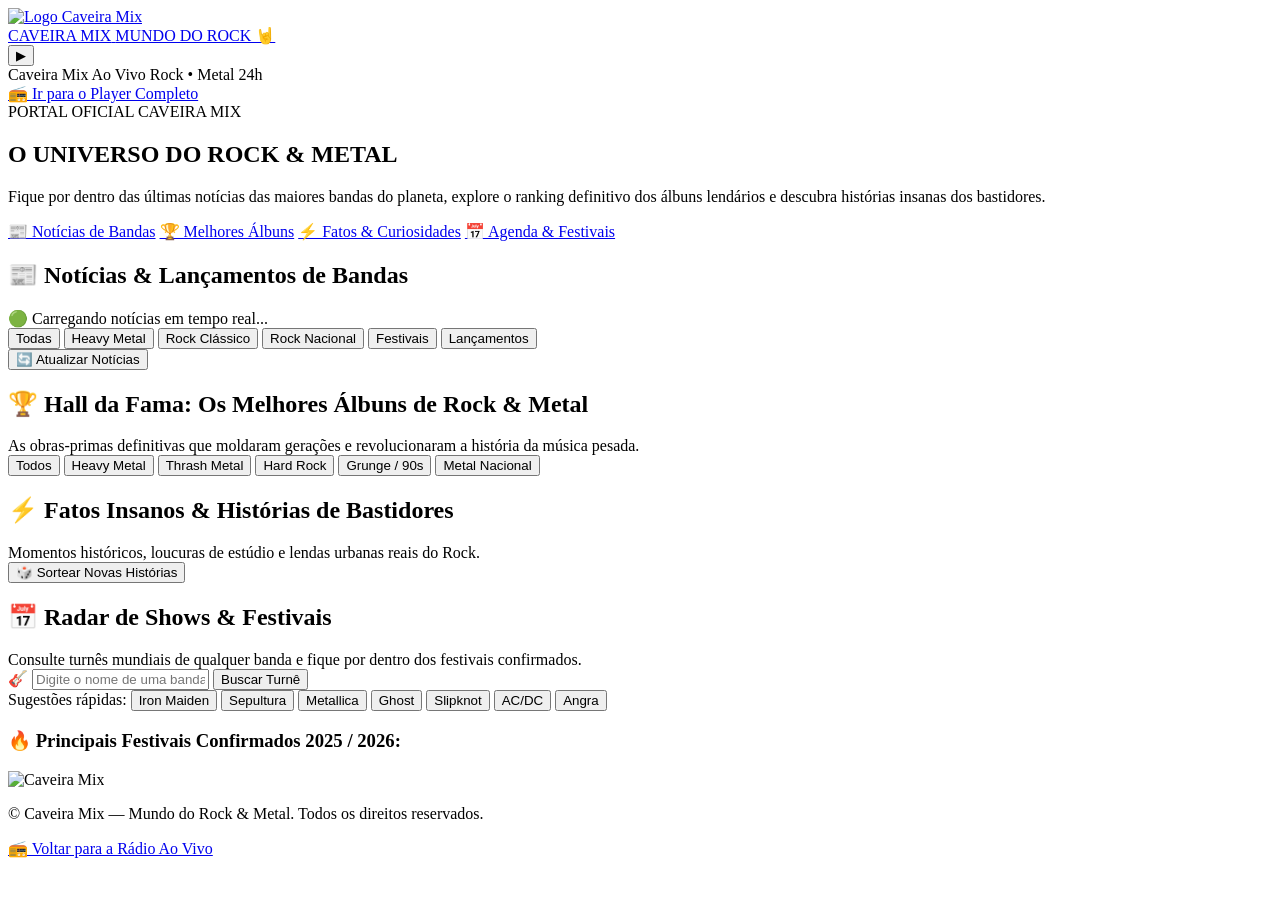
==== public/live/noticias.html @ 5861515b "feat: initial commit - CAVEIRA MIX project" ====
<!DOCTYPE html>
<html lang="pt-BR">
<head>
  <meta charset="UTF-8" />
  <meta name="viewport" content="width=device-width, initial-scale=1.0" />
  <title>Mundo do Rock — Notícias, Melhores Álbuns & Lançamentos | Caveira Mix</title>
  <meta name="description" content="Portal de Notícias de Rock e Heavy Metal da Rádio Caveira Mix. Ranking dos maiores álbuns de todos os tempos, novidades de bandas, festivais e bastidores." />
  <meta name="theme-color" content="#0a0a0a" />
  <meta name="author" content="Caveira Mix" />
  <link rel="canonical" href="https://caveira-mix.uk/live/noticias.html" />

  <!-- Open Graph -->
  <meta property="og:type" content="website" />
  <meta property="og:title" content="Mundo do Rock & Heavy Metal — Caveira Mix" />
  <meta property="og:description" content="Notícias de bandas de rock, ranking dos melhores álbuns da história e tudo sobre a música pesada." />
  <meta property="og:image" content="/live/assets/logo.png" />

  <link rel="icon" href="/favicon.ico" />
  <link rel="apple-touch-icon" href="/live/assets/logo.png" />
  <link rel="stylesheet" href="/live/css/styles.css" />
  <link rel="stylesheet" href="/live/css/noticias.css" />
</head>
<body>
  <!-- Fundo dinâmico da rádio -->
  <div class="bg-layer" aria-hidden="true"></div>

  <!-- Header do Portal de Notícias -->
  <header class="news-header">
    <a href="/live/index.html" class="news-brand-wrap" title="Ir para a página principal">
      <img src="/live/assets/logo.png" alt="Logo Caveira Mix" class="brand-logo" width="48" height="48" />
      <div class="brand-text">
        <span class="brand-name">CAVEIRA MIX</span>
        <span class="news-portal-tag">MUNDO DO ROCK 🤘</span>
      </div>
    </a>

    <!-- Mini Streamer ao Vivo para continuar ouvindo -->
    <div class="header-stream-bar" title="Ouvindo Caveira Mix Ao Vivo">
      <button class="btn-header-play" id="btn-header-play" aria-label="Tocar ou Pausar Rádio Ao Vivo">▶</button>
      <div class="header-stream-info">
        <span class="header-stream-title" id="header-stream-title">Caveira Mix Ao Vivo</span>
        <span class="header-stream-artist" id="header-stream-artist">Rock • Metal 24h</span>
      </div>
      <audio id="header-audio" preload="none"></audio>
    </div>

    <!-- Botão de Voltar para a Rádio Principal -->
    <a href="/live/index.html" class="btn-back-radio">
      <span>📻</span> Ir para o Player Completo
    </a>
  </header>

  <main>
    <!-- HERO DO PORTAL -->
    <section class="news-hero">
      <div class="news-hero-badge"><span class="pulse-dot"></span> PORTAL OFICIAL CAVEIRA MIX</div>
      <h1 class="news-hero-title">O UNIVERSO DO ROCK & METAL</h1>
      <p class="news-hero-sub">
        Fique por dentro das últimas notícias das maiores bandas do planeta, explore o ranking definitivo dos álbuns lendários e descubra histórias insanas dos bastidores.
      </p>

      <!-- Pílulas de Navegação Rápida -->
      <nav class="portal-nav-pills" aria-label="Navegação rápida do portal">
        <a href="#noticias" class="portal-pill">📰 Notícias de Bandas</a>
        <a href="#ranking-albuns" class="portal-pill">🏆 Melhores Álbuns</a>
        <a href="#curiosidades" class="portal-pill">⚡ Fatos & Curiosidades</a>
        <a href="#festivais" class="portal-pill">📅 Agenda & Festivais</a>
      </nav>
    </section>

    <!-- SEÇÃO 1: NOTÍCIAS DO ROCK EM TEMPO REAL -->
    <section class="portal-container" id="noticias">
      <div class="portal-sec-header">
        <div>
          <h2 class="portal-sec-title"><span>📰</span> Notícias & Lançamentos de Bandas</h2>
          <span class="news-live-status" id="news-live-status">🟢 Carregando notícias em tempo real...</span>
        </div>
        <div class="news-controls-row">
          <div class="filter-tabs" role="tablist">
            <button class="filter-btn active" data-news-filter="todas">Todas</button>
            <button class="filter-btn" data-news-filter="metal">Heavy Metal</button>
            <button class="filter-btn" data-news-filter="classico">Rock Clássico</button>
            <button class="filter-btn" data-news-filter="nacional">Rock Nacional</button>
            <button class="filter-btn" data-news-filter="festivais">Festivais</button>
            <button class="filter-btn" data-news-filter="lancamentos">Lançamentos</button>
          </div>
          <button id="btn-refresh-news" class="btn-refresh-news" type="button" title="Atualizar notícias do rock agora">
            <span class="btn-refresh-icon">🔄</span> Atualizar Notícias
          </button>
        </div>
      </div>

      <div class="news-grid" id="news-grid">
        <!-- Renderizado dinamicamente via noticias.js -->
      </div>
    </section>

    <!-- SEÇÃO 2: RANKING DOS MELHORES ÁLBUNS DE ROCK & METAL -->
    <section class="portal-container" id="ranking-albuns">
      <div class="portal-sec-header">
        <div>
          <h2 class="portal-sec-title"><span>🏆</span> Hall da Fama: Os Melhores Álbuns de Rock & Metal</h2>
          <p class="share-subtitle" style="text-align: left; margin: 0.3rem 0 0;">As obras-primas definitivas que moldaram gerações e revolucionaram a história da música pesada.</p>
        </div>
        <div class="filter-tabs" role="tablist">
          <button class="filter-btn active" data-album-filter="todos">Todos</button>
          <button class="filter-btn" data-album-filter="heavy">Heavy Metal</button>
          <button class="filter-btn" data-album-filter="thrash">Thrash Metal</button>
          <button class="filter-btn" data-album-filter="hard">Hard Rock</button>
          <button class="filter-btn" data-album-filter="grunge">Grunge / 90s</button>
          <button class="filter-btn" data-album-filter="nacional">Metal Nacional</button>
        </div>
      </div>

      <div class="albums-grid" id="albums-grid">
        <!-- Renderizado dinamicamente via noticias.js -->
      </div>
    </section>

    <!-- SEÇÃO 3: CURIOSIDADES & BASTIDORES DO ROCK -->
    <section class="portal-container" id="curiosidades">
      <div class="portal-sec-header">
        <div>
          <h2 class="portal-sec-title"><span>⚡</span> Fatos Insanos & Histórias de Bastidores</h2>
          <p class="share-subtitle" style="text-align: left; margin: 0.3rem 0 0;">Momentos históricos, loucuras de estúdio e lendas urbanas reais do Rock.</p>
        </div>
        <div class="trivia-actions">
          <button id="btn-shuffle-trivia" class="btn-trivia-shuffle" type="button">
            <span class="btn-dice">🎲</span> Sortear Novas Histórias
          </button>
        </div>
      </div>

      <!-- Destaque: Fato do Dia -->
      <div id="trivia-daily-spotlight" class="trivia-spotlight-card"></div>

      <!-- Grid de Histórias Aleatórias -->
      <div class="trivia-grid" id="trivia-grid">
        <!-- Renderizado dinamicamente via noticias.js -->
      </div>
    </section>

    <!-- SEÇÃO 4: AGENDA DE FESTIVAIS & BUSCADOR DE SHOWS -->
    <section class="portal-container" id="festivais">
      <div class="portal-sec-header">
        <div>
          <h2 class="portal-sec-title"><span>📅</span> Radar de Shows & Festivais</h2>
          <p class="share-subtitle" style="text-align: left; margin: 0.3rem 0 0;">Consulte turnês mundiais de qualquer banda e fique por dentro dos festivais confirmados.</p>
        </div>
      </div>

      <!-- Buscador de Turnê por Banda -->
      <div class="tour-finder-box glass">
        <div class="tour-search-row">
          <span class="tour-search-icon">🎸</span>
          <input type="text" id="tour-search-input" placeholder="Digite o nome de uma banda (ex: Iron Maiden, Sepultura, Metallica, Ghost)..." aria-label="Buscar turnê de banda" />
          <button type="button" id="tour-search-btn" class="btn-tour-search">Buscar Turnê</button>
        </div>
        <div class="tour-quick-pills">
          <span class="tour-quick-label">Sugestões rápidas:</span>
          <button class="tour-quick-pill" data-band="Iron Maiden">Iron Maiden</button>
          <button class="tour-quick-pill" data-band="Sepultura">Sepultura</button>
          <button class="tour-quick-pill" data-band="Metallica">Metallica</button>
          <button class="tour-quick-pill" data-band="Ghost">Ghost</button>
          <button class="tour-quick-pill" data-band="Slipknot">Slipknot</button>
          <button class="tour-quick-pill" data-band="AC/DC">AC/DC</button>
          <button class="tour-quick-pill" data-band="Angra">Angra</button>
        </div>
      </div>

      <!-- Resultados da busca de turnê -->
      <div id="tour-results" class="tour-results-box" style="display: none;"></div>

      <h3 class="fest-subheading">🔥 Principais Festivais Confirmados 2025 / 2026:</h3>
      <div class="festivals-grid" id="festivals-grid">
        <!-- Renderizado dinamicamente via noticias.js -->
      </div>
    </section>
  </main>

  <footer class="site-footer">
    <img src="/live/assets/logo.png" alt="Caveira Mix" width="44" height="44" />
    <p>© <span id="news-year"></span> Caveira Mix — Mundo do Rock & Metal. Todos os direitos reservados.</p>
    <a href="/live/index.html" class="btn-back-radio" style="margin-top: 0.8rem;">
      <span>📻</span> Voltar para a Rádio Ao Vivo
    </a>
  </footer>

  <script src="/live/js/config.js"></script>
  <script src="/live/js/noticias.js"></script>
</body>
</html>
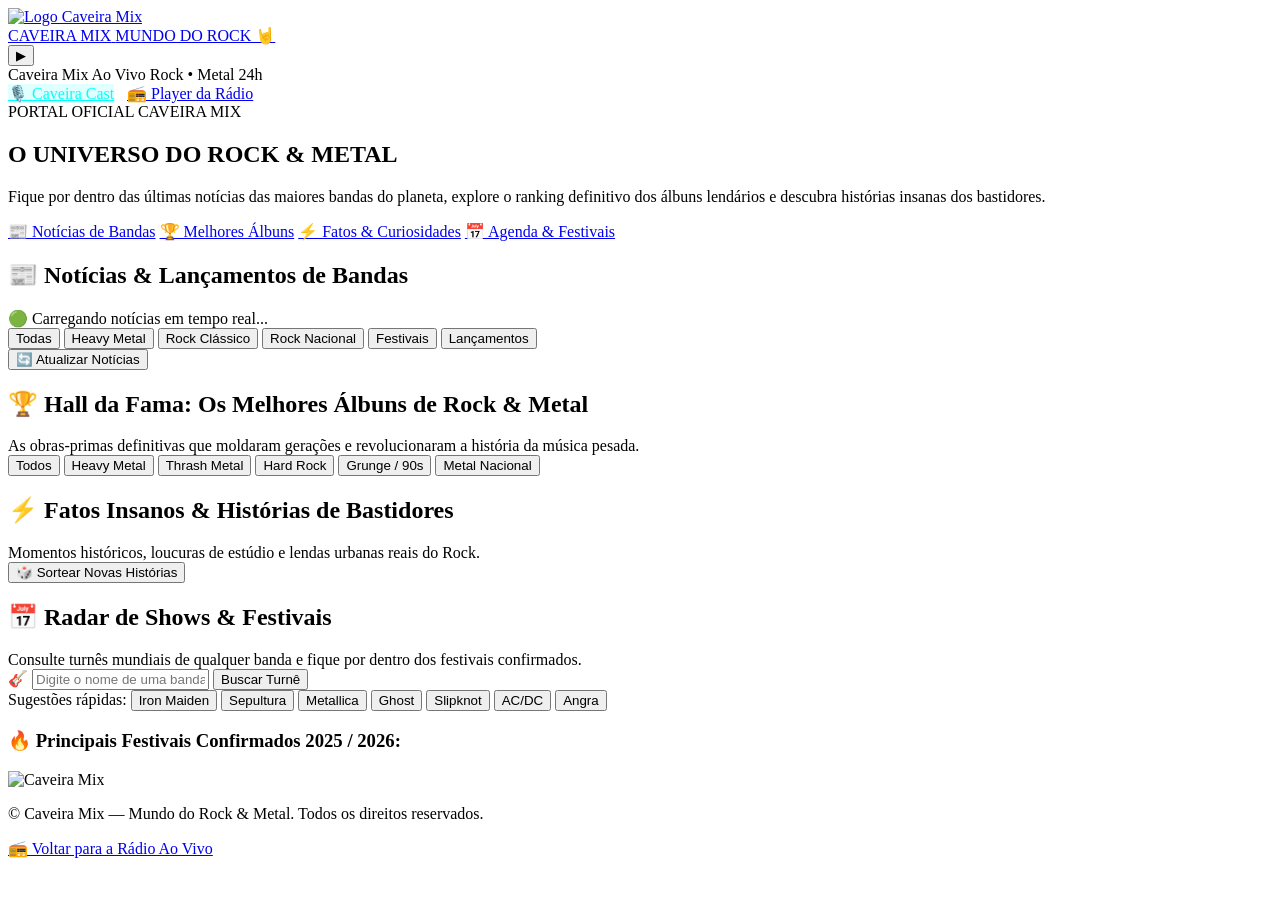
==== commit 53db7f74: "feat: transforma Caveira Cast em pagina separada dedicada com player proprio, busca e mini streamer " ====
--- a/public/live/noticias.html
+++ b/public/live/noticias.html
@@ -44,10 +44,15 @@
       <audio id="header-audio" preload="none"></audio>
     </div>
 
-    <!-- Botão de Voltar para a Rádio Principal -->
-    <a href="/live/index.html" class="btn-back-radio">
-      <span>📻</span> Ir para o Player Completo
-    </a>
+    <!-- Ações de Navegação -->
+    <div style="display: flex; align-items: center; gap: 0.8rem;">
+      <a href="/live/podcasts.html" class="btn-back-radio" style="background: rgba(0, 255, 255, 0.12); border-color: rgba(0, 255, 255, 0.4); color: #00ffff;">
+        <span>🎙️</span> Caveira Cast
+      </a>
+      <a href="/live/index.html" class="btn-back-radio">
+        <span>📻</span> Player da Rádio
+      </a>
+    </div>
   </header>
 
   <main>
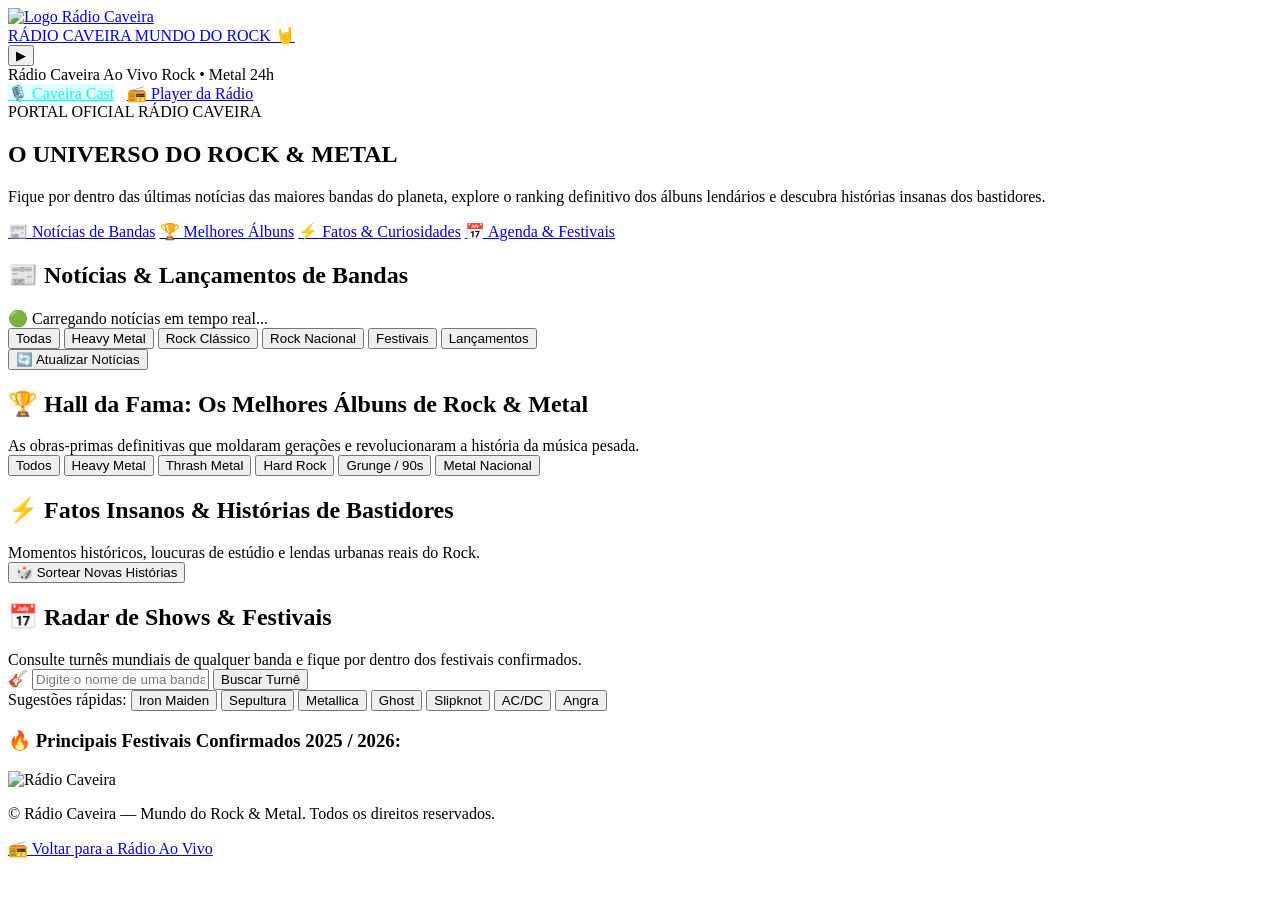
==== commit d779137f: "refactor: renomear radio web para RADIO CAVEIRA" ====
--- a/public/live/noticias.html
+++ b/public/live/noticias.html
@@ -3,15 +3,15 @@
 <head>
   <meta charset="UTF-8" />
   <meta name="viewport" content="width=device-width, initial-scale=1.0" />
-  <title>Mundo do Rock — Notícias, Melhores Álbuns & Lançamentos | Caveira Mix</title>
-  <meta name="description" content="Portal de Notícias de Rock e Heavy Metal da Rádio Caveira Mix. Ranking dos maiores álbuns de todos os tempos, novidades de bandas, festivais e bastidores." />
+  <title>Mundo do Rock — Notícias, Melhores Álbuns & Lançamentos | Rádio Caveira</title>
+  <meta name="description" content="Portal de Notícias de Rock e Heavy Metal da Rádio Caveira. Ranking dos maiores álbuns de todos os tempos, novidades de bandas, festivais e bastidores." />
   <meta name="theme-color" content="#0a0a0a" />
-  <meta name="author" content="Caveira Mix" />
+  <meta name="author" content="Rádio Caveira" />
   <link rel="canonical" href="https://caveira-mix.uk/live/noticias.html" />
 
   <!-- Open Graph -->
   <meta property="og:type" content="website" />
-  <meta property="og:title" content="Mundo do Rock & Heavy Metal — Caveira Mix" />
+  <meta property="og:title" content="Mundo do Rock & Heavy Metal — Rádio Caveira" />
   <meta property="og:description" content="Notícias de bandas de rock, ranking dos melhores álbuns da história e tudo sobre a música pesada." />
   <meta property="og:image" content="/live/assets/logo.png" />
 
@@ -27,18 +27,18 @@
   <!-- Header do Portal de Notícias -->
   <header class="news-header">
     <a href="/live/index.html" class="news-brand-wrap" title="Ir para a página principal">
-      <img src="/live/assets/logo.png" alt="Logo Caveira Mix" class="brand-logo" width="48" height="48" />
+      <img src="/live/assets/logo.png" alt="Logo Rádio Caveira" class="brand-logo" width="48" height="48" />
       <div class="brand-text">
-        <span class="brand-name">CAVEIRA MIX</span>
+        <span class="brand-name">RÁDIO CAVEIRA</span>
         <span class="news-portal-tag">MUNDO DO ROCK 🤘</span>
       </div>
     </a>
 
     <!-- Mini Streamer ao Vivo para continuar ouvindo -->
-    <div class="header-stream-bar" title="Ouvindo Caveira Mix Ao Vivo">
+    <div class="header-stream-bar" title="Ouvindo Rádio Caveira Ao Vivo">
       <button class="btn-header-play" id="btn-header-play" aria-label="Tocar ou Pausar Rádio Ao Vivo">▶</button>
       <div class="header-stream-info">
-        <span class="header-stream-title" id="header-stream-title">Caveira Mix Ao Vivo</span>
+        <span class="header-stream-title" id="header-stream-title">Rádio Caveira Ao Vivo</span>
         <span class="header-stream-artist" id="header-stream-artist">Rock • Metal 24h</span>
       </div>
       <audio id="header-audio" preload="none"></audio>
@@ -58,7 +58,7 @@
   <main>
     <!-- HERO DO PORTAL -->
     <section class="news-hero">
-      <div class="news-hero-badge"><span class="pulse-dot"></span> PORTAL OFICIAL CAVEIRA MIX</div>
+      <div class="news-hero-badge"><span class="pulse-dot"></span> PORTAL OFICIAL RÁDIO CAVEIRA</div>
       <h1 class="news-hero-title">O UNIVERSO DO ROCK & METAL</h1>
       <p class="news-hero-sub">
         Fique por dentro das últimas notícias das maiores bandas do planeta, explore o ranking definitivo dos álbuns lendários e descubra histórias insanas dos bastidores.
@@ -184,8 +184,8 @@
   </main>
 
   <footer class="site-footer">
-    <img src="/live/assets/logo.png" alt="Caveira Mix" width="44" height="44" />
-    <p>© <span id="news-year"></span> Caveira Mix — Mundo do Rock & Metal. Todos os direitos reservados.</p>
+    <img src="/live/assets/logo.png" alt="Rádio Caveira" width="44" height="44" />
+    <p>© <span id="news-year"></span> Rádio Caveira — Mundo do Rock & Metal. Todos os direitos reservados.</p>
     <a href="/live/index.html" class="btn-back-radio" style="margin-top: 0.8rem;">
       <span>📻</span> Voltar para a Rádio Ao Vivo
     </a>
